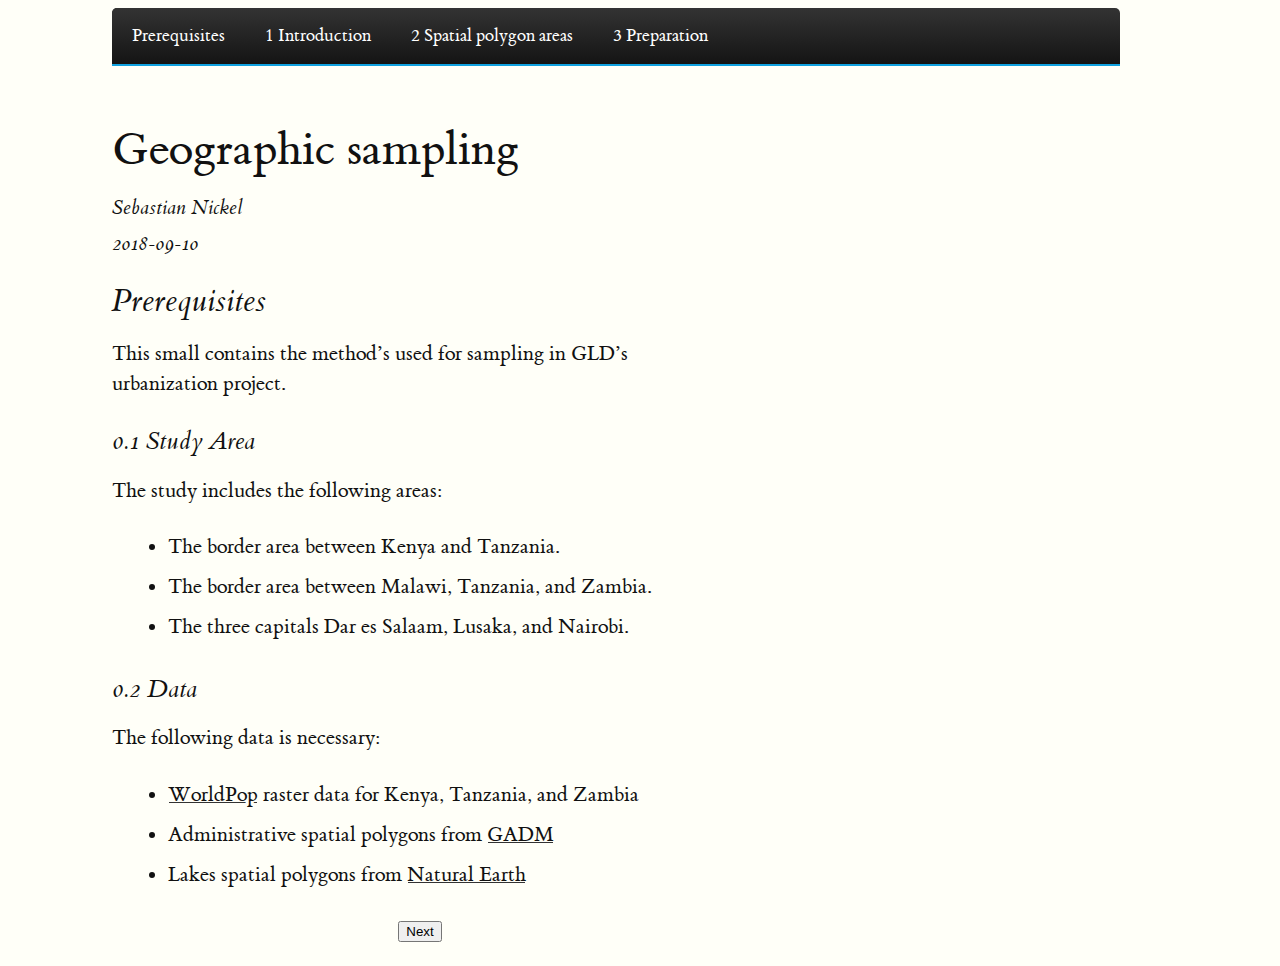
==== docs/index.html @ 9c8e9b81 "docs" ====
<!DOCTYPE html>

<html xmlns="http://www.w3.org/1999/xhtml">

<head>

<meta charset="utf-8">
<meta http-equiv="Content-Type" content="text/html; charset=utf-8" />
<meta name="generator" content="pandoc" />
<meta name="viewport" content="width=device-width, initial-scale=1">
<meta property="og:title" content="Geographic sampling" />
<meta property="og:type" content="book" />



<meta name="github-repo" content="senickel/geosampling_book" />

<meta name="author" content="Sebastian Nickel" />

<meta name="date" content="2018-09-10" />


<meta name="description" content="Geographic sampling">

<title>Geographic sampling</title>

<link href="libs/tufte-css-2015.12.29/tufte-fonts.css" rel="stylesheet" />
<link href="libs/tufte-css-2015.12.29/tufte-background.css" rel="stylesheet" />
<link href="libs/tufte-css-2015.12.29/tufte-italics.css" rel="stylesheet" />
<link href="libs/tufte-css-2015.12.29/tufte.css" rel="stylesheet" />
<script src="libs/htmlwidgets-1.2/htmlwidgets.js"></script>
<script src="libs/jquery-1.12.4/jquery.min.js"></script>
<link href="libs/leaflet-1.3.1/leaflet.css" rel="stylesheet" />
<script src="libs/leaflet-1.3.1/leaflet.js"></script>
<link href="libs/leafletfix-1.0.0/leafletfix.css" rel="stylesheet" />
<script src="libs/Proj4Leaflet-1.0.1/proj4-compressed.js"></script>
<script src="libs/Proj4Leaflet-1.0.1/proj4leaflet.js"></script>
<link href="libs/rstudio_leaflet-1.3.1/rstudio_leaflet.css" rel="stylesheet" />
<script src="libs/leaflet-binding-2.0.2/leaflet.js"></script>


<style type="text/css">code{white-space: pre;}</style>
<style type="text/css">
div.sourceCode { overflow-x: auto; }
table.sourceCode, tr.sourceCode, td.lineNumbers, td.sourceCode {
  margin: 0; padding: 0; vertical-align: baseline; border: none; }
table.sourceCode { width: 100%; line-height: 100%; background-color: #f8f8f8; }
td.lineNumbers { text-align: right; padding-right: 4px; padding-left: 4px; color: #aaaaaa; border-right: 1px solid #aaaaaa; }
td.sourceCode { padding-left: 5px; }
pre, code { background-color: #f8f8f8; }
code > span.kw { color: #204a87; font-weight: bold; } /* Keyword */
code > span.dt { color: #204a87; } /* DataType */
code > span.dv { color: #0000cf; } /* DecVal */
code > span.bn { color: #0000cf; } /* BaseN */
code > span.fl { color: #0000cf; } /* Float */
code > span.ch { color: #4e9a06; } /* Char */
code > span.st { color: #4e9a06; } /* String */
code > span.co { color: #8f5902; font-style: italic; } /* Comment */
code > span.ot { color: #8f5902; } /* Other */
code > span.al { color: #ef2929; } /* Alert */
code > span.fu { color: #000000; } /* Function */
code > span.er { color: #a40000; font-weight: bold; } /* Error */
code > span.wa { color: #8f5902; font-weight: bold; font-style: italic; } /* Warning */
code > span.cn { color: #000000; } /* Constant */
code > span.sc { color: #000000; } /* SpecialChar */
code > span.vs { color: #4e9a06; } /* VerbatimString */
code > span.ss { color: #4e9a06; } /* SpecialString */
code > span.im { } /* Import */
code > span.va { color: #000000; } /* Variable */
code > span.cf { color: #204a87; font-weight: bold; } /* ControlFlow */
code > span.op { color: #ce5c00; font-weight: bold; } /* Operator */
code > span.pp { color: #8f5902; font-style: italic; } /* Preprocessor */
code > span.ex { } /* Extension */
code > span.at { color: #c4a000; } /* Attribute */
code > span.do { color: #8f5902; font-weight: bold; font-style: italic; } /* Documentation */
code > span.an { color: #8f5902; font-weight: bold; font-style: italic; } /* Annotation */
code > span.cv { color: #8f5902; font-weight: bold; font-style: italic; } /* CommentVar */
code > span.in { color: #8f5902; font-weight: bold; font-style: italic; } /* Information */
</style>


<link rel="stylesheet" href="my_tufte.css" type="text/css" />

</head>

<body>



<div class="row">
<div class="col-sm-12">
<div id="TOC">
<ul>
<li class="has-sub"><a href="index.html#prerequisites">Prerequisites</a><ul>
<li><a href="index.html#study-area"><span class="toc-section-number">0.1</span> Study Area</a></li>
<li><a href="index.html#data"><span class="toc-section-number">0.2</span> Data</a></li>
</ul></li>
<li><a href="introduction.html#introduction"><span class="toc-section-number">1</span> Introduction</a></li>
<li class="has-sub"><a href="areas.html#areas"><span class="toc-section-number">2</span> Spatial polygon areas</a><ul>
<li><a href="areas.html#cities"><span class="toc-section-number">2.1</span> Cities</a></li>
<li><a href="areas.html#kenyan-tanzania-border"><span class="toc-section-number">2.2</span> Kenyan-Tanzania border</a></li>
<li><a href="areas.html#malawi-tanzania-zambia-border"><span class="toc-section-number">2.3</span> Malawi-Tanzania-Zambia border</a></li>
</ul></li>
<li><a href="prep.html#prep"><span class="toc-section-number">3</span> Preparation</a></li>
</ul>
</div>
</div>
</div>
<div class="row">
<div class="col-sm-12">
<div id="header">
<h1 class="title">Geographic sampling</h1>
<h4 class="author"><em>Sebastian Nickel</em></h4>
<h4 class="date"><em>2018-09-10</em></h4>
</div>
<div id="prerequisites" class="section level1 unnumbered">
<h1>Prerequisites</h1>
<p>This small contains the method’s used for sampling in GLD’s urbanization project.</p>
<div id="study-area" class="section level2">
<h2><span class="header-section-number">0.1</span> Study Area</h2>
<p>The study includes the following areas:</p>
<ul>
<li>The border area between Kenya and Tanzania.<br />
</li>
<li>The border area between Malawi, Tanzania, and Zambia.<br />
</li>
<li>The three capitals Dar es Salaam, Lusaka, and Nairobi.</li>
</ul>
</div>
<div id="data" class="section level2">
<h2><span class="header-section-number">0.2</span> Data</h2>
<p>The following data is necessary:</p>
<ul>
<li><a href="https://www.worldpop.org.uk/">WorldPop</a> raster data for Kenya, Tanzania, and Zambia<br />
</li>
<li>Administrative spatial polygons from <a href="https://gadm.org/">GADM</a></li>
<li>Lakes spatial polygons from <a href="https://www.naturalearthdata.com/downloads/10m-physical-vectors/10m-rivers-lake-centerlines/">Natural Earth</a></li>
</ul>

</div>
</div>
<p style="text-align: center;">
<a href="introduction.html"><button class="btn btn-default">Next</button></a>
</p>
</div>
</div>



</body>
</html>
---- docs/libs/tufte-css-2015.12.29/tufte-fonts.css ----
@font-face {
  font-family: "et-book";
  src: url("et-book/roman-line-figures.ttf") format("truetype");
  font-weight: normal;
  font-style: normal
}

@font-face {
  font-family: "et-book";
  src: url("et-book/display-italic-old-style-figures.ttf") format("truetype");
  font-weight: normal;
  font-style: italic
}

@font-face {
  font-family: "et-book";
  src: url("et-book/bold-line-figures.ttf") format("truetype");
  font-weight: bold;
  font-style: normal
}

@font-face {
  font-family: "et-book-roman-old-style";
  src: url("et-book/roman-old-style-figures.ttf") format("truetype");
  font-weight: normal;
  font-style: normal;
}

body { font-family: et-book, Palatino, "Palatino Linotype", "Palatino LT STD", "Book Antiqua", Georgia, serif; }
.numeral, .sidenote-number { font-family: et-book-roman-old-style; }
---- docs/libs/tufte-css-2015.12.29/tufte-background.css ----
body {
  background-color: #fffff8;
}
---- docs/libs/tufte-css-2015.12.29/tufte-italics.css ----
h1, h2, h3.subtitle { font-style: italic; }
---- docs/libs/tufte-css-2015.12.29/tufte.css ----
/* Import ET Book styles
   adapted from https://github.com/edwardtufte/et-book/blob/gh-pages/et-book.css */

@charset "UTF-8";

/* Tufte CSS styles */
html { font-size: 15px; }

body { width: 87.5%;
       margin-left: auto;
       margin-right: auto;
       padding-left: 12.5%;
       color: #111;
       max-width: 1400px;
       counter-reset: sidenote-counter; }

h1.title { font-weight: 400;
     font-style: normal;
     margin-top: 4rem;
     margin-bottom: 1.5rem;
     font-size: 3.2rem;
     line-height: 1; }

h1 {
     font-weight: 400;
     margin-top: 2.1rem;
     margin-bottom: 0;
     font-size: 2.2rem;
     line-height: 1; }

h2 {
     font-weight: 400;
     font-size: 1.7rem;
     margin-top: 2rem;
     margin-bottom: 0;
     line-height: 1; }

h3.subtitle {
             font-weight: 400;
             margin-top: 1rem;
             margin-bottom: 1rem;
             font-size: 1.8rem;
             display: block;
             line-height: 1; }

h4.author, h4.date {
    font-size: 1.4rem;
    font-weight: 400;
    margin: 1rem auto;
    line-height: 1;
}

.danger { color: red; }

article { position: relative;
          padding: 5rem 0rem; }

section { padding-top: 1rem;
          padding-bottom: 1rem; }

p, ol, ul { font-size: 1.4rem; }

p { line-height: 2rem;
    margin-top: 1.4rem;
    margin-bottom: 1.4rem;
    padding-right: 0;
    vertical-align: baseline; }

blockquote { font-size: 1.4rem; }

blockquote p { width: 50%; }

blockquote footer { width: 50%;
                    font-size: 1.1rem;
                    text-align: right; }

ol, ul { width: 45%;
         -webkit-padding-start: 5%;
         -webkit-padding-end: 5%; }

li { padding: 0.5rem 0; }

table {
  border-top: 2px solid #111;
  border-bottom: 2px solid #111;
  font-size: 1.1rem;
}

th {
  border-bottom: 1px solid #111;
}

div.figure {
         padding: 0;
         border: 0;
         font-size: 100%;
         font: inherit;
         vertical-align: baseline;
         max-width: 55%;
         -webkit-margin-start: 0;
         -webkit-margin-end: 0;
         margin: 0 0 3em 0;
         }

/* Links: replicate underline that clears descenders */
a:link, a:visited { color: inherit; }

a:link { text-decoration: none;
         background: -webkit-linear-gradient(#fffff8, #fffff8), -webkit-linear-gradient(#fffff8, #fffff8), -webkit-linear-gradient(#333, #333);
         background: linear-gradient(#fffff8, #fffff8), linear-gradient(#fffff8, #fffff8), linear-gradient(#333, #333);
         -webkit-background-size: 0.05em 1px, 0.05em 1px, 1px 1px;
         -moz-background-size: 0.05em 1px, 0.05em 1px, 1px 1px;
         background-size: 0.05em 1px, 0.05em 1px, 1px 1px;
         background-repeat: no-repeat, no-repeat, repeat-x;
         text-shadow: 0.03em 0 #fffff8, -0.03em 0 #fffff8, 0 0.03em #fffff8, 0 -0.03em #fffff8, 0.06em 0 #fffff8, -0.06em 0 #fffff8, 0.09em 0 #fffff8, -0.09em 0 #fffff8, 0.12em 0 #fffff8, -0.12em 0 #fffff8, 0.15em 0 #fffff8, -0.15em 0 #fffff8;
         background-position: 0% 93%, 100% 93%, 0% 93%; }

@media screen and (-webkit-min-device-pixel-ratio: 0) { a:link { background-position-y: 87%, 87%, 87%; } }

a:link::selection { text-shadow: 0.03em 0 #b4d5fe, -0.03em 0 #b4d5fe, 0 0.03em #b4d5fe, 0 -0.03em #b4d5fe, 0.06em 0 #b4d5fe, -0.06em 0 #b4d5fe, 0.09em 0 #b4d5fe, -0.09em 0 #b4d5fe, 0.12em 0 #b4d5fe, -0.12em 0 #b4d5fe, 0.15em 0 #b4d5fe, -0.15em 0 #b4d5fe;
                    background: #b4d5fe; }

a:link::-moz-selection { text-shadow: 0.03em 0 #b4d5fe, -0.03em 0 #b4d5fe, 0 0.03em #b4d5fe, 0 -0.03em #b4d5fe, 0.06em 0 #b4d5fe, -0.06em 0 #b4d5fe, 0.09em 0 #b4d5fe, -0.09em 0 #b4d5fe, 0.12em 0 #b4d5fe, -0.12em 0 #b4d5fe, 0.15em 0 #b4d5fe, -0.15em 0 #b4d5fe;
                         background: #b4d5fe; }

/* Sidenotes, margin notes, figures, captions */
img {max-width: 100%;}

.marginnote img { display: block; }

.sidenote, .marginnote { float: right;
                         clear: right;
                         margin-right: -60%;
                         width: 50%;
                         margin-top: 0;
                         margin-bottom: 1rem;
                         font-size: 1.1rem;
                         line-height: 1.3;
                         vertical-align: baseline;
                         position: relative; }

.sidenote-number {
                                           position: relative;
                                           vertical-align: baseline; }

.sidenote-number { font-size: 1rem;
                         top: -0.5rem;
                         left: 0.1rem; }

p, footer, table, hr { width: 55%; }
hr { margin-left: 0; }
table table, li p, li pre { width: auto; }
li p, li pre {margin-top: auto; }

div.fullwidth, table.fullwidth { max-width: 90%; }

#TOC, h1.title { max-width: 90%; }
#TOC ol, #TOC ul { width: auto; }

div.fullwidth p.caption {
  margin-right: 0;
  max-width: 33%;
}

p.caption { text-align: left; }

@media screen and (max-width: 760px) { p, footer, ol, ul, table, hr { width: 90%; }
                                       pre { width: 87.5%; }
                                       ul { width: 85%; }
                                       figure { max-width: 90%; }
                                       div.fullwidth p.caption { max-width: none; }
                                       blockquote p, blockquote footer { width: 90%; }}

.sans { font-family: "Gill Sans", "Gill Sans MT", Calibri, sans-serif;
        letter-spacing: .03em; }

code { font-family: Consolas, "Liberation Mono", Menlo, Courier, monospace;
        font-size: 1.125rem;
        line-height: 1.6; }

pre code { font-size: 1rem; }

p code { white-space: inherit; }

h1 code, h2 code, h3 code { font-size: 0.80em; }

.marginnote code, .sidenote code { font-size: 1rem; }

pre { width: 52.5%;
           overflow-x: auto; }

.fullwidth { max-width: 90%;
             clear:both; }

span.newthought { font-variant: small-caps;
                  font-size: 1.2em; }

input.margin-toggle { display: none; }

label.sidenote-number { display: inline; }

label.margin-toggle:not(.sidenote-number) { display: none; }

@media (max-width: 760px) { label.margin-toggle:not(.sidenote-number) { display: inline; }
                            .sidenote, .marginnote { display: none; }
                            .shownote,
                            .margin-toggle:checked + .sidenote,
                            .margin-toggle:checked + .marginnote {
                                                                   display: block;
                                                                   float: left;
                                                                   left: 1rem;
                                                                   clear: both;
                                                                   width: 95%;
                                                                   margin: 1rem 2.5%;
                                                                   vertical-align: baseline;
                                                                   position: relative;
                                                                   }
                            label { cursor: pointer; }
                            div.figure { max-width: 90%; }
                            pre { width: 90%;
                                       padding: 0; }
                            }
---- docs/libs/leaflet-1.3.1/leaflet.css ----
/* required styles */

.leaflet-pane,
.leaflet-tile,
.leaflet-marker-icon,
.leaflet-marker-shadow,
.leaflet-tile-container,
.leaflet-pane > svg,
.leaflet-pane > canvas,
.leaflet-zoom-box,
.leaflet-image-layer,
.leaflet-layer {
	position: absolute;
	left: 0;
	top: 0;
	}
.leaflet-container {
	overflow: hidden;
	}
.leaflet-tile,
.leaflet-marker-icon,
.leaflet-marker-shadow {
	-webkit-user-select: none;
	   -moz-user-select: none;
	        user-select: none;
	  -webkit-user-drag: none;
	}
/* Safari renders non-retina tile on retina better with this, but Chrome is worse */
.leaflet-safari .leaflet-tile {
	image-rendering: -webkit-optimize-contrast;
	}
/* hack that prevents hw layers "stretching" when loading new tiles */
.leaflet-safari .leaflet-tile-container {
	width: 1600px;
	height: 1600px;
	-webkit-transform-origin: 0 0;
	}
.leaflet-marker-icon,
.leaflet-marker-shadow {
	display: block;
	}
/* .leaflet-container svg: reset svg max-width decleration shipped in Joomla! (joomla.org) 3.x */
/* .leaflet-container img: map is broken in FF if you have max-width: 100% on tiles */
.leaflet-container .leaflet-overlay-pane svg,
.leaflet-container .leaflet-marker-pane img,
.leaflet-container .leaflet-shadow-pane img,
.leaflet-container .leaflet-tile-pane img,
.leaflet-container img.leaflet-image-layer {
	max-width: none !important;
	max-height: none !important;
	}

.leaflet-container.leaflet-touch-zoom {
	-ms-touch-action: pan-x pan-y;
	touch-action: pan-x pan-y;
	}
.leaflet-container.leaflet-touch-drag {
	-ms-touch-action: pinch-zoom;
	/* Fallback for FF which doesn't support pinch-zoom */
	touch-action: none;
	touch-action: pinch-zoom;
}
.leaflet-container.leaflet-touch-drag.leaflet-touch-zoom {
	-ms-touch-action: none;
	touch-action: none;
}
.leaflet-container {
	-webkit-tap-highlight-color: transparent;
}
.leaflet-container a {
	-webkit-tap-highlight-color: rgba(51, 181, 229, 0.4);
}
.leaflet-tile {
	filter: inherit;
	visibility: hidden;
	}
.leaflet-tile-loaded {
	visibility: inherit;
	}
.leaflet-zoom-box {
	width: 0;
	height: 0;
	-moz-box-sizing: border-box;
	     box-sizing: border-box;
	z-index: 800;
	}
/* workaround for https://bugzilla.mozilla.org/show_bug.cgi?id=888319 */
.leaflet-overlay-pane svg {
	-moz-user-select: none;
	}

.leaflet-pane         { z-index: 400; }

.leaflet-tile-pane    { z-index: 200; }
.leaflet-overlay-pane { z-index: 400; }
.leaflet-shadow-pane  { z-index: 500; }
.leaflet-marker-pane  { z-index: 600; }
.leaflet-tooltip-pane   { z-index: 650; }
.leaflet-popup-pane   { z-index: 700; }

.leaflet-map-pane canvas { z-index: 100; }
.leaflet-map-pane svg    { z-index: 200; }

.leaflet-vml-shape {
	width: 1px;
	height: 1px;
	}
.lvml {
	behavior: url(#default#VML);
	display: inline-block;
	position: absolute;
	}


/* control positioning */

.leaflet-control {
	position: relative;
	z-index: 800;
	pointer-events: visiblePainted; /* IE 9-10 doesn't have auto */
	pointer-events: auto;
	}
.leaflet-top,
.leaflet-bottom {
	position: absolute;
	z-index: 1000;
	pointer-events: none;
	}
.leaflet-top {
	top: 0;
	}
.leaflet-right {
	right: 0;
	}
.leaflet-bottom {
	bottom: 0;
	}
.leaflet-left {
	left: 0;
	}
.leaflet-control {
	float: left;
	clear: both;
	}
.leaflet-right .leaflet-control {
	float: right;
	}
.leaflet-top .leaflet-control {
	margin-top: 10px;
	}
.leaflet-bottom .leaflet-control {
	margin-bottom: 10px;
	}
.leaflet-left .leaflet-control {
	margin-left: 10px;
	}
.leaflet-right .leaflet-control {
	margin-right: 10px;
	}


/* zoom and fade animations */

.leaflet-fade-anim .leaflet-tile {
	will-change: opacity;
	}
.leaflet-fade-anim .leaflet-popup {
	opacity: 0;
	-webkit-transition: opacity 0.2s linear;
	   -moz-transition: opacity 0.2s linear;
	     -o-transition: opacity 0.2s linear;
	        transition: opacity 0.2s linear;
	}
.leaflet-fade-anim .leaflet-map-pane .leaflet-popup {
	opacity: 1;
	}
.leaflet-zoom-animated {
	-webkit-transform-origin: 0 0;
	    -ms-transform-origin: 0 0;
	        transform-origin: 0 0;
	}
.leaflet-zoom-anim .leaflet-zoom-animated {
	will-change: transform;
	}
.leaflet-zoom-anim .leaflet-zoom-animated {
	-webkit-transition: -webkit-transform 0.25s cubic-bezier(0,0,0.25,1);
	   -moz-transition:    -moz-transform 0.25s cubic-bezier(0,0,0.25,1);
	     -o-transition:      -o-transform 0.25s cubic-bezier(0,0,0.25,1);
	        transition:         transform 0.25s cubic-bezier(0,0,0.25,1);
	}
.leaflet-zoom-anim .leaflet-tile,
.leaflet-pan-anim .leaflet-tile {
	-webkit-transition: none;
	   -moz-transition: none;
	     -o-transition: none;
	        transition: none;
	}

.leaflet-zoom-anim .leaflet-zoom-hide {
	visibility: hidden;
	}


/* cursors */

.leaflet-interactive {
	cursor: pointer;
	}
.leaflet-grab {
	cursor: -webkit-grab;
	cursor:    -moz-grab;
	}
.leaflet-crosshair,
.leaflet-crosshair .leaflet-interactive {
	cursor: crosshair;
	}
.leaflet-popup-pane,
.leaflet-control {
	cursor: auto;
	}
.leaflet-dragging .leaflet-grab,
.leaflet-dragging .leaflet-grab .leaflet-interactive,
.leaflet-dragging .leaflet-marker-draggable {
	cursor: move;
	cursor: -webkit-grabbing;
	cursor:    -moz-grabbing;
	}

/* marker & overlays interactivity */
.leaflet-marker-icon,
.leaflet-marker-shadow,
.leaflet-image-layer,
.leaflet-pane > svg path,
.leaflet-tile-container {
	pointer-events: none;
	}

.leaflet-marker-icon.leaflet-interactive,
.leaflet-image-layer.leaflet-interactive,
.leaflet-pane > svg path.leaflet-interactive {
	pointer-events: visiblePainted; /* IE 9-10 doesn't have auto */
	pointer-events: auto;
	}

/* visual tweaks */

.leaflet-container {
	background: #ddd;
	outline: 0;
	}
.leaflet-container a {
	color: #0078A8;
	}
.leaflet-container a.leaflet-active {
	outline: 2px solid orange;
	}
.leaflet-zoom-box {
	border: 2px dotted #38f;
	background: rgba(255,255,255,0.5);
	}


/* general typography */
.leaflet-container {
	font: 12px/1.5 "Helvetica Neue", Arial, Helvetica, sans-serif;
	}


/* general toolbar styles */

.leaflet-bar {
	box-shadow: 0 1px 5px rgba(0,0,0,0.65);
	border-radius: 4px;
	}
.leaflet-bar a,
.leaflet-bar a:hover {
	background-color: #fff;
	border-bottom: 1px solid #ccc;
	width: 26px;
	height: 26px;
	line-height: 26px;
	display: block;
	text-align: center;
	text-decoration: none;
	color: black;
	}
.leaflet-bar a,
.leaflet-control-layers-toggle {
	background-position: 50% 50%;
	background-repeat: no-repeat;
	display: block;
	}
.leaflet-bar a:hover {
	background-color: #f4f4f4;
	}
.leaflet-bar a:first-child {
	border-top-left-radius: 4px;
	border-top-right-radius: 4px;
	}
.leaflet-bar a:last-child {
	border-bottom-left-radius: 4px;
	border-bottom-right-radius: 4px;
	border-bottom: none;
	}
.leaflet-bar a.leaflet-disabled {
	cursor: default;
	background-color: #f4f4f4;
	color: #bbb;
	}

.leaflet-touch .leaflet-bar a {
	width: 30px;
	height: 30px;
	line-height: 30px;
	}
.leaflet-touch .leaflet-bar a:first-child {
	border-top-left-radius: 2px;
	border-top-right-radius: 2px;
	}
.leaflet-touch .leaflet-bar a:last-child {
	border-bottom-left-radius: 2px;
	border-bottom-right-radius: 2px;
	}

/* zoom control */

.leaflet-control-zoom-in,
.leaflet-control-zoom-out {
	font: bold 18px 'Lucida Console', Monaco, monospace;
	text-indent: 1px;
	}

.leaflet-touch .leaflet-control-zoom-in, .leaflet-touch .leaflet-control-zoom-out  {
	font-size: 22px;
	}


/* layers control */

.leaflet-control-layers {
	box-shadow: 0 1px 5px rgba(0,0,0,0.4);
	background: #fff;
	border-radius: 5px;
	}
.leaflet-control-layers-toggle {
	background-image: url(images/layers.png);
	width: 36px;
	height: 36px;
	}
.leaflet-retina .leaflet-control-layers-toggle {
	background-image: url(images/layers-2x.png);
	background-size: 26px 26px;
	}
.leaflet-touch .leaflet-control-layers-toggle {
	width: 44px;
	height: 44px;
	}
.leaflet-control-layers .leaflet-control-layers-list,
.leaflet-control-layers-expanded .leaflet-control-layers-toggle {
	display: none;
	}
.leaflet-control-layers-expanded .leaflet-control-layers-list {
	display: block;
	position: relative;
	}
.leaflet-control-layers-expanded {
	padding: 6px 10px 6px 6px;
	color: #333;
	background: #fff;
	}
.leaflet-control-layers-scrollbar {
	overflow-y: scroll;
	overflow-x: hidden;
	padding-right: 5px;
	}
.leaflet-control-layers-selector {
	margin-top: 2px;
	position: relative;
	top: 1px;
	}
.leaflet-control-layers label {
	display: block;
	}
.leaflet-control-layers-separator {
	height: 0;
	border-top: 1px solid #ddd;
	margin: 5px -10px 5px -6px;
	}

/* Default icon URLs */
.leaflet-default-icon-path {
	background-image: url(images/marker-icon.png);
	}


/* attribution and scale controls */

.leaflet-container .leaflet-control-attribution {
	background: #fff;
	background: rgba(255, 255, 255, 0.7);
	margin: 0;
	}
.leaflet-control-attribution,
.leaflet-control-scale-line {
	padding: 0 5px;
	color: #333;
	}
.leaflet-control-attribution a {
	text-decoration: none;
	}
.leaflet-control-attribution a:hover {
	text-decoration: underline;
	}
.leaflet-container .leaflet-control-attribution,
.leaflet-container .leaflet-control-scale {
	font-size: 11px;
	}
.leaflet-left .leaflet-control-scale {
	margin-left: 5px;
	}
.leaflet-bottom .leaflet-control-scale {
	margin-bottom: 5px;
	}
.leaflet-control-scale-line {
	border: 2px solid #777;
	border-top: none;
	line-height: 1.1;
	padding: 2px 5px 1px;
	font-size: 11px;
	white-space: nowrap;
	overflow: hidden;
	-moz-box-sizing: border-box;
	     box-sizing: border-box;

	background: #fff;
	background: rgba(255, 255, 255, 0.5);
	}
.leaflet-control-scale-line:not(:first-child) {
	border-top: 2px solid #777;
	border-bottom: none;
	margin-top: -2px;
	}
.leaflet-control-scale-line:not(:first-child):not(:last-child) {
	border-bottom: 2px solid #777;
	}

.leaflet-touch .leaflet-control-attribution,
.leaflet-touch .leaflet-control-layers,
.leaflet-touch .leaflet-bar {
	box-shadow: none;
	}
.leaflet-touch .leaflet-control-layers,
.leaflet-touch .leaflet-bar {
	border: 2px solid rgba(0,0,0,0.2);
	background-clip: padding-box;
	}


/* popup */

.leaflet-popup {
	position: absolute;
	text-align: center;
	margin-bottom: 20px;
	}
.leaflet-popup-content-wrapper {
	padding: 1px;
	text-align: left;
	border-radius: 12px;
	}
.leaflet-popup-content {
	margin: 13px 19px;
	line-height: 1.4;
	}
.leaflet-popup-content p {
	margin: 18px 0;
	}
.leaflet-popup-tip-container {
	width: 40px;
	height: 20px;
	position: absolute;
	left: 50%;
	margin-left: -20px;
	overflow: hidden;
	pointer-events: none;
	}
.leaflet-popup-tip {
	width: 17px;
	height: 17px;
	padding: 1px;

	margin: -10px auto 0;

	-webkit-transform: rotate(45deg);
	   -moz-transform: rotate(45deg);
	    -ms-transform: rotate(45deg);
	     -o-transform: rotate(45deg);
	        transform: rotate(45deg);
	}
.leaflet-popup-content-wrapper,
.leaflet-popup-tip {
	background: white;
	color: #333;
	box-shadow: 0 3px 14px rgba(0,0,0,0.4);
	}
.leaflet-container a.leaflet-popup-close-button {
	position: absolute;
	top: 0;
	right: 0;
	padding: 4px 4px 0 0;
	border: none;
	text-align: center;
	width: 18px;
	height: 14px;
	font: 16px/14px Tahoma, Verdana, sans-serif;
	color: #c3c3c3;
	text-decoration: none;
	font-weight: bold;
	background: transparent;
	}
.leaflet-container a.leaflet-popup-close-button:hover {
	color: #999;
	}
.leaflet-popup-scrolled {
	overflow: auto;
	border-bottom: 1px solid #ddd;
	border-top: 1px solid #ddd;
	}

.leaflet-oldie .leaflet-popup-content-wrapper {
	zoom: 1;
	}
.leaflet-oldie .leaflet-popup-tip {
	width: 24px;
	margin: 0 auto;

	-ms-filter: "progid:DXImageTransform.Microsoft.Matrix(M11=0.70710678, M12=0.70710678, M21=-0.70710678, M22=0.70710678)";
	filter: progid:DXImageTransform.Microsoft.Matrix(M11=0.70710678, M12=0.70710678, M21=-0.70710678, M22=0.70710678);
	}
.leaflet-oldie .leaflet-popup-tip-container {
	margin-top: -1px;
	}

.leaflet-oldie .leaflet-control-zoom,
.leaflet-oldie .leaflet-control-layers,
.leaflet-oldie .leaflet-popup-content-wrapper,
.leaflet-oldie .leaflet-popup-tip {
	border: 1px solid #999;
	}


/* div icon */

.leaflet-div-icon {
	background: #fff;
	border: 1px solid #666;
	}


/* Tooltip */
/* Base styles for the element that has a tooltip */
.leaflet-tooltip {
	position: absolute;
	padding: 6px;
	background-color: #fff;
	border: 1px solid #fff;
	border-radius: 3px;
	color: #222;
	white-space: nowrap;
	-webkit-user-select: none;
	-moz-user-select: none;
	-ms-user-select: none;
	user-select: none;
	pointer-events: none;
	box-shadow: 0 1px 3px rgba(0,0,0,0.4);
	}
.leaflet-tooltip.leaflet-clickable {
	cursor: pointer;
	pointer-events: auto;
	}
.leaflet-tooltip-top:before,
.leaflet-tooltip-bottom:before,
.leaflet-tooltip-left:before,
.leaflet-tooltip-right:before {
	position: absolute;
	pointer-events: none;
	border: 6px solid transparent;
	background: transparent;
	content: "";
	}

/* Directions */

.leaflet-tooltip-bottom {
	margin-top: 6px;
}
.leaflet-tooltip-top {
	margin-top: -6px;
}
.leaflet-tooltip-bottom:before,
.leaflet-tooltip-top:before {
	left: 50%;
	margin-left: -6px;
	}
.leaflet-tooltip-top:before {
	bottom: 0;
	margin-bottom: -12px;
	border-top-color: #fff;
	}
.leaflet-tooltip-bottom:before {
	top: 0;
	margin-top: -12px;
	margin-left: -6px;
	border-bottom-color: #fff;
	}
.leaflet-tooltip-left {
	margin-left: -6px;
}
.leaflet-tooltip-right {
	margin-left: 6px;
}
.leaflet-tooltip-left:before,
.leaflet-tooltip-right:before {
	top: 50%;
	margin-top: -6px;
	}
.leaflet-tooltip-left:before {
	right: 0;
	margin-right: -12px;
	border-left-color: #fff;
	}
.leaflet-tooltip-right:before {
	left: 0;
	margin-left: -12px;
	border-right-color: #fff;
	}
---- docs/libs/leafletfix-1.0.0/leafletfix.css ----
/* Work around CSS properties introduced on img by bootstrap */
img.leaflet-tile {
  padding: 0;
  margin: 0;
  border-radius: 0;
  border: none;
}
.info {
  padding: 6px 8px;
  font: 14px/16px Arial, Helvetica, sans-serif;
  background: white;
  background: rgba(255,255,255,0.8);
  box-shadow: 0 0 15px rgba(0,0,0,0.2);
  border-radius: 5px;
}
.legend {
  line-height: 18px;
  color: #555;
}
.legend svg text {
  fill: #555;
}
.legend svg line {
  stroke: #555;
}
.legend i {
  width: 18px;
  height: 18px;
  margin-right: 4px;
  opacity: 0.7;
  display: inline-block;
  vertical-align: top;
  /*For IE 7*/
  zoom: 1;
  *display: inline;
}
---- docs/libs/rstudio_leaflet-1.3.1/rstudio_leaflet.css ----
.leaflet-tooltip.leaflet-tooltip-text-only,
.leaflet-tooltip.leaflet-tooltip-text-only:before,
.leaflet-tooltip.leaflet-tooltip-text-only:after {
  background: none;
  border: none;
  box-shadow: none;
}

.leaflet-tooltip.leaflet-tooltip-text-only.leaflet-tooltip-left {
  margin-left: 5px;
}

.leaflet-tooltip.leaflet-tooltip-text-only.leaflet-tooltip-right {
  margin-left: -5px;
}

.leaflet-tooltip:after {
  border-right: 6px solid transparent;
  /* right: -16px; */
}

.leaflet-popup-pane .leaflet-popup-tip-container {
  /* when the tooltip container is clicked, it is closed */
  pointer-events: all;
  /* tooltips should display the "hand" icon, just like .leaflet-interactive*/
  cursor: pointer;
}

/* have the widget be displayed in the right 'layer' */
.leaflet-map-pane {
  z-index: auto;
}
---- docs/my_tufte.css ----
#TOC ul,
#TOC li,
#TOC span,
#TOC a {
  margin: 0;
  padding: 0;
  position: relative;
}
#TOC {
  line-height: 1;
  border-radius: 5px 5px 0 0;
  background: #141414;
  background: linear-gradient(to bottom, #333333 0%, #141414 100%);
  border-bottom: 2px solid #0fa1e0;
  width: auto;
}
#TOC:after,
#TOC ul:after {
  content: '';
  display: block;
  clear: both;
}
#TOC a {
  background: #141414;
  background: linear-gradient(to bottom, #333333 0%, #141414 100%);
  color: #ffffff;
  display: block;
  padding: 19px 20px;
  text-decoration: none;
  text-shadow: none;
}
#TOC ul {
  list-style: none;
}
#TOC > ul > li {
  display: inline-block;
  float: left;
  margin: 0;
}
#TOC > ul > li > a {
  color: #ffffff;
}
#TOC > ul > li:hover:after {
  content: '';
  display: block;
  width: 0;
  height: 0;
  position: absolute;
  left: 50%;
  bottom: 0;
  border-left: 10px solid transparent;
  border-right: 10px solid transparent;
  border-bottom: 10px solid #0fa1e0;
  margin-left: -10px;
}
#TOC > ul > li:first-child > a {
  border-radius: 5px 0 0 0;
}
#TOC.align-right > ul > li:first-child > a,
#TOC.align-center > ul > li:first-child > a {
  border-radius: 0;
}
#TOC.align-right > ul > li:last-child > a {
  border-radius: 0 5px 0 0;
}
#TOC > ul > li.active > a,
#TOC > ul > li:hover > a {
  color: #ffffff;
  box-shadow: inset 0 0 3px #000000;
  background: #070707;
  background: linear-gradient(to bottom, #262626 0%, #070707 100%);
}
#TOC .has-sub {
  z-index: 1;
}
#TOC .has-sub:hover > ul {
  display: block;
}
#TOC .has-sub ul {
  display: none;
  position: absolute;
  width: 200px;
  top: 100%;
  left: 0;
}
#TOC .has-sub ul li a {
  background: #0fa1e0;
  border-bottom: 1px dotted #31b7f1;
  filter: none;
  display: block;
  line-height: 120%;
  padding: 10px;
  color: #ffffff;
}
#TOC .has-sub ul li:hover a {
  background: #0c7fb0;
}
#TOC ul ul li:hover > a {
  color: #ffffff;
}
#TOC .has-sub .has-sub:hover > ul {
  display: block;
}
#TOC .has-sub .has-sub ul {
  display: none;
  position: absolute;
  left: 100%;
  top: 0;
}
#TOC .has-sub .has-sub ul li a {
  background: #0c7fb0;
  border-bottom: 1px dotted #31b7f1;
}
#TOC .has-sub .has-sub ul li a:hover {
  background: #0a6d98;
}
#TOC ul ul li.last > a,
#TOC ul ul li:last-child > a,
#TOC ul ul ul li.last > a,
#TOC ul ul ul li:last-child > a,
#TOC .has-sub ul li:last-child > a,
#TOC .has-sub ul li.last > a {
  border-bottom: 0;
}
#TOC ul {
  font-size: 1.2rem;
}
 
body { width: 100;
       margin-left: auto;
       margin-right: auto;
       padding-left: 5%;
       color: #111;
       max-width: 1800px;
       counter-reset: sidenote-counter; }

h1.title { font-weight: 400;
     font-style: normal;
     margin-top: 4rem;
     margin-bottom: 1.5rem;
     font-size: 3.2rem;
     line-height: 1; }

h1 {
     font-weight: 400;
     margin-top: 2.1rem;
     margin-bottom: 0;
     font-size: 2.2rem;
     line-height: 1; }

h2 {
     font-weight: 400;
     font-size: 1.7rem;
     margin-top: 2rem;
     margin-bottom: 0;
     line-height: 1; }

h3.subtitle {
             font-weight: 400;
             margin-top: 1rem;
             margin-bottom: 1rem;
             font-size: 1.8rem;
             display: block;
             line-height: 1; }

h4.author, h4.date {
    font-size: 1.4rem;
    font-weight: 400;
    margin: 1rem auto;
    line-height: 1;
}

.danger { color: red; }

article { position: relative;
          padding: 5rem 0rem; }

section { padding-top: 1rem;
          padding-bottom: 1rem; }

p, ol, ul { font-size: 1.4rem; }

p { line-height: 2rem;
    margin-top: 1.4rem;
    margin-bottom: 1.4rem;
    padding-right: 0;
    vertical-align: baseline; }

blockquote { font-size: 1.4rem; }

blockquote p { width: 50%; }

blockquote footer { width: 50%;
                    font-size: 1.1rem;
                    text-align: right; }

ol, ul { width: 45%;
         -webkit-padding-start: 5%;
         -webkit-padding-end: 5%; }

li { padding: 0.5rem 0; }

table {
  border-top: 2px solid #111;
  border-bottom: 2px solid #111;
  font-size: 1.1rem;
}

th {
  border-bottom: 1px solid #111;
}

div.figure {
         padding: 0;
         border: 0;
         font-size: 100%;
         font: inherit;
         vertical-align: baseline;
         max-width: 55%;
         -webkit-margin-start: 0;
         -webkit-margin-end: 0;
         margin: 0 0 3em 0;
         }

/* Links: replicate underline that clears descenders */
a:link, a:visited { color: inherit; }

a:link { text-decoration: none;
         background: -webkit-linear-gradient(#fffff8, #fffff8), -webkit-linear-gradient(#fffff8, #fffff8), -webkit-linear-gradient(#333, #333);
         background: linear-gradient(#fffff8, #fffff8), linear-gradient(#fffff8, #fffff8), linear-gradient(#333, #333);
         -webkit-background-size: 0.05em 1px, 0.05em 1px, 1px 1px;
         -moz-background-size: 0.05em 1px, 0.05em 1px, 1px 1px;
         background-size: 0.05em 1px, 0.05em 1px, 1px 1px;
         background-repeat: no-repeat, no-repeat, repeat-x;
         text-shadow: 0.03em 0 #fffff8, -0.03em 0 #fffff8, 0 0.03em #fffff8, 0 -0.03em #fffff8, 0.06em 0 #fffff8, -0.06em 0 #fffff8, 0.09em 0 #fffff8, -0.09em 0 #fffff8, 0.12em 0 #fffff8, -0.12em 0 #fffff8, 0.15em 0 #fffff8, -0.15em 0 #fffff8;
         background-position: 0% 93%, 100% 93%, 0% 93%; }

@media screen and (-webkit-min-device-pixel-ratio: 0) { a:link { background-position-y: 87%, 87%, 87%; } }

a:link::selection { text-shadow: 0.03em 0 #b4d5fe, -0.03em 0 #b4d5fe, 0 0.03em #b4d5fe, 0 -0.03em #b4d5fe, 0.06em 0 #b4d5fe, -0.06em 0 #b4d5fe, 0.09em 0 #b4d5fe, -0.09em 0 #b4d5fe, 0.12em 0 #b4d5fe, -0.12em 0 #b4d5fe, 0.15em 0 #b4d5fe, -0.15em 0 #b4d5fe;
                    background: #b4d5fe; }

a:link::-moz-selection { text-shadow: 0.03em 0 #b4d5fe, -0.03em 0 #b4d5fe, 0 0.03em #b4d5fe, 0 -0.03em #b4d5fe, 0.06em 0 #b4d5fe, -0.06em 0 #b4d5fe, 0.09em 0 #b4d5fe, -0.09em 0 #b4d5fe, 0.12em 0 #b4d5fe, -0.12em 0 #b4d5fe, 0.15em 0 #b4d5fe, -0.15em 0 #b4d5fe;
                         background: #b4d5fe; }

/* Sidenotes, margin notes, figures, captions */
img {max-width: 100%;}

.marginnote img { display: block; }

.sidenote, .marginnote { float: right;
                         clear: right;
                         margin-right: -60%;
                         width: 50%;
                         margin-top: 0;
                         margin-bottom: 1rem;
                         font-size: 1.1rem;
                         line-height: 1.3;
                         vertical-align: baseline;
                         position: relative; }

.sidenote-number {
                                           position: relative;
                                           vertical-align: baseline; }

.sidenote-number { font-size: 1rem;
                         top: -0.5rem;
                         left: 0.1rem; }

p, footer, table, hr { width: 55%; }
hr { margin-left: 0; }
table table, li p, li pre { width: auto; }
li p, li pre {margin-top: auto; }

div.fullwidth, table.fullwidth { max-width: 90%; }

#TOC, h1.title { max-width: 90%; }
#TOC ol, #TOC ul { width: auto; }

div.fullwidth p.caption {
  margin-right: 0;
  max-width: 33%;
}

p.caption { text-align: left; }

@media screen and (max-width: 760px) { p, footer, ol, ul, table, hr { width: 90%; }
                                       pre { width: 87.5%; }
                                       ul { width: 85%; }
                                       figure { max-width: 90%; }
                                       div.fullwidth p.caption { max-width: none; }
                                       blockquote p, blockquote footer { width: 90%; }}

.sans { font-family: "Gill Sans", "Gill Sans MT", Calibri, sans-serif;
        letter-spacing: .03em; }

code { font-family: Consolas, "Liberation Mono", Menlo, Courier, monospace;
        font-size: 1.125rem;
        line-height: 1.6; }

pre code { font-size: 1rem; }

p code { white-space: inherit; }

h1 code, h2 code, h3 code { font-size: 0.80em; }

.marginnote code, .sidenote code { font-size: 1rem; }

pre { width: 52.5%;
           overflow-x: auto; }

.fullwidth { max-width: 90%;
             clear:both; }

span.newthought { font-variant: small-caps;
                  font-size: 1.2em; }

input.margin-toggle { display: none; }

label.sidenote-number { display: inline; }

label.margin-toggle:not(.sidenote-number) { display: none; }

@media (max-width: 760px) { label.margin-toggle:not(.sidenote-number) { display: inline; }
                            .sidenote, .marginnote { display: none; }
                            .shownote,
                            .margin-toggle:checked + .sidenote,
                            .margin-toggle:checked + .marginnote {
                                                                   display: block;
                                                                   float: left;
                                                                   left: 1rem;
                                                                   clear: both;
                                                                   width: 95%;
                                                                   margin: 1rem 2.5%;
                                                                   vertical-align: baseline;
                                                                   position: relative;
                                                                   }
                            label { cursor: pointer; }
                            div.figure { max-width: 90%; }
                            pre { width: 90%;
                                       padding: 0; }
                            }
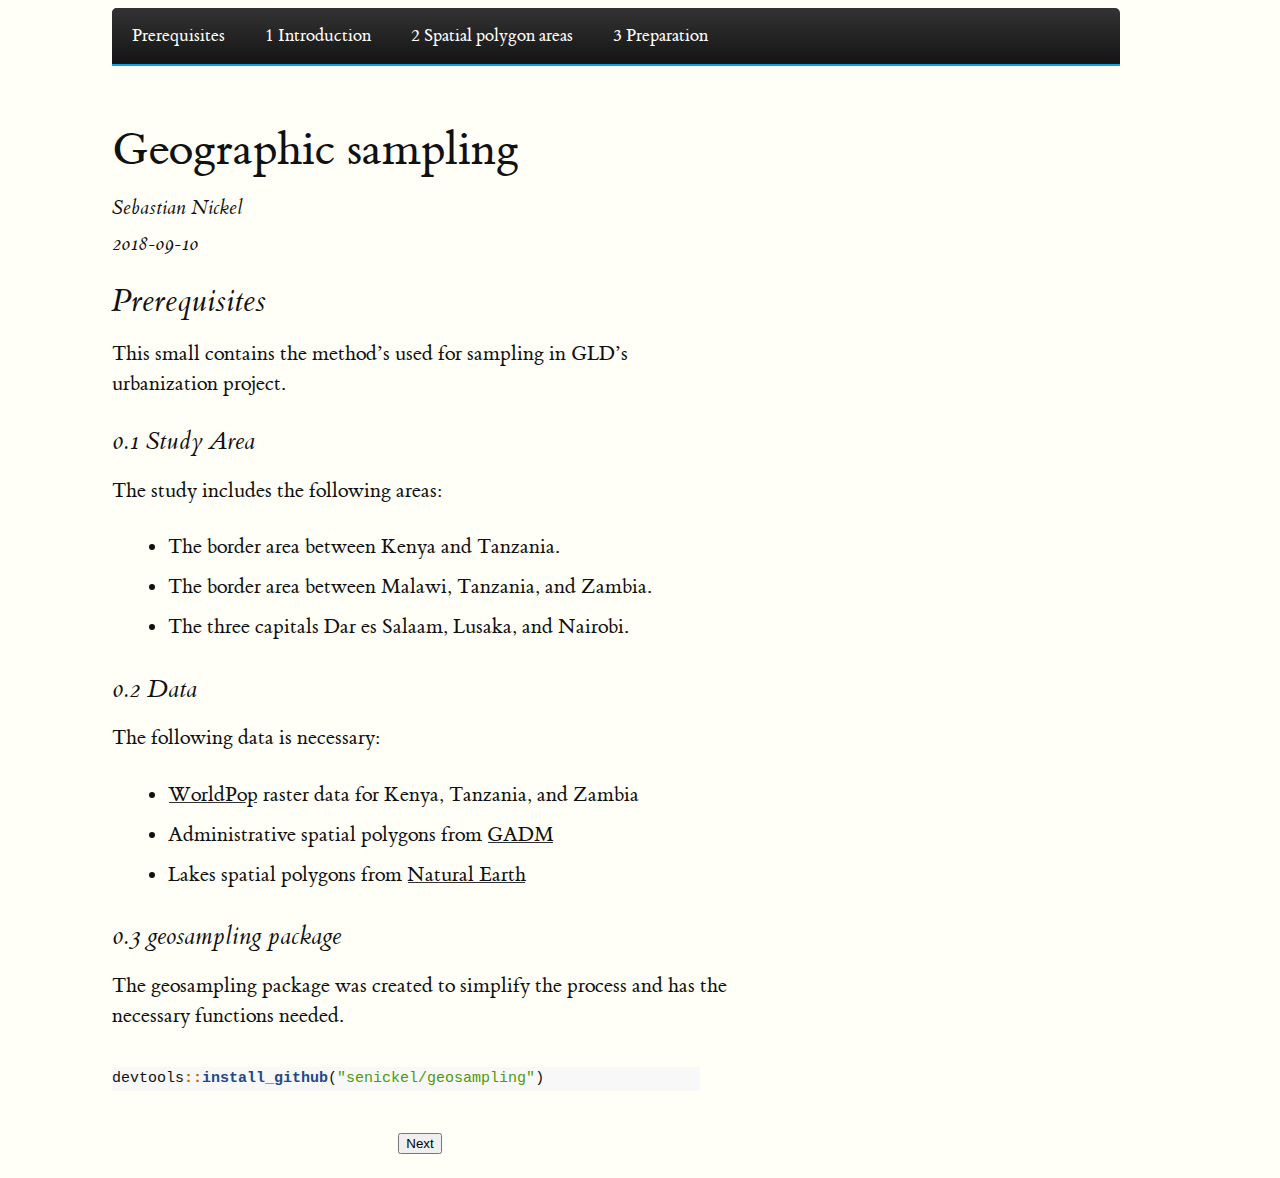
==== commit a83ec413: "add package" ====
--- a/docs/index.html
+++ b/docs/index.html
@@ -94,6 +94,7 @@
 <li class="has-sub"><a href="index.html#prerequisites">Prerequisites</a><ul>
 <li><a href="index.html#study-area"><span class="toc-section-number">0.1</span> Study Area</a></li>
 <li><a href="index.html#data"><span class="toc-section-number">0.2</span> Data</a></li>
+<li><a href="index.html#geosampling-package"><span class="toc-section-number">0.3</span> geosampling package</a></li>
 </ul></li>
 <li><a href="introduction.html#introduction"><span class="toc-section-number">1</span> Introduction</a></li>
 <li class="has-sub"><a href="areas.html#areas"><span class="toc-section-number">2</span> Spatial polygon areas</a><ul>
@@ -136,6 +137,11 @@
 <li>Administrative spatial polygons from <a href="https://gadm.org/">GADM</a></li>
 <li>Lakes spatial polygons from <a href="https://www.naturalearthdata.com/downloads/10m-physical-vectors/10m-rivers-lake-centerlines/">Natural Earth</a></li>
 </ul>
+</div>
+<div id="geosampling-package" class="section level2">
+<h2><span class="header-section-number">0.3</span> geosampling package</h2>
+<p>The geosampling package was created to simplify the process and has the necessary functions needed.</p>
+<div class="sourceCode"><pre class="sourceCode r"><code class="sourceCode r">devtools<span class="op">::</span><span class="kw">install_github</span>(<span class="st">&quot;senickel/geosampling&quot;</span>)</code></pre></div>
 
 </div>
 </div>
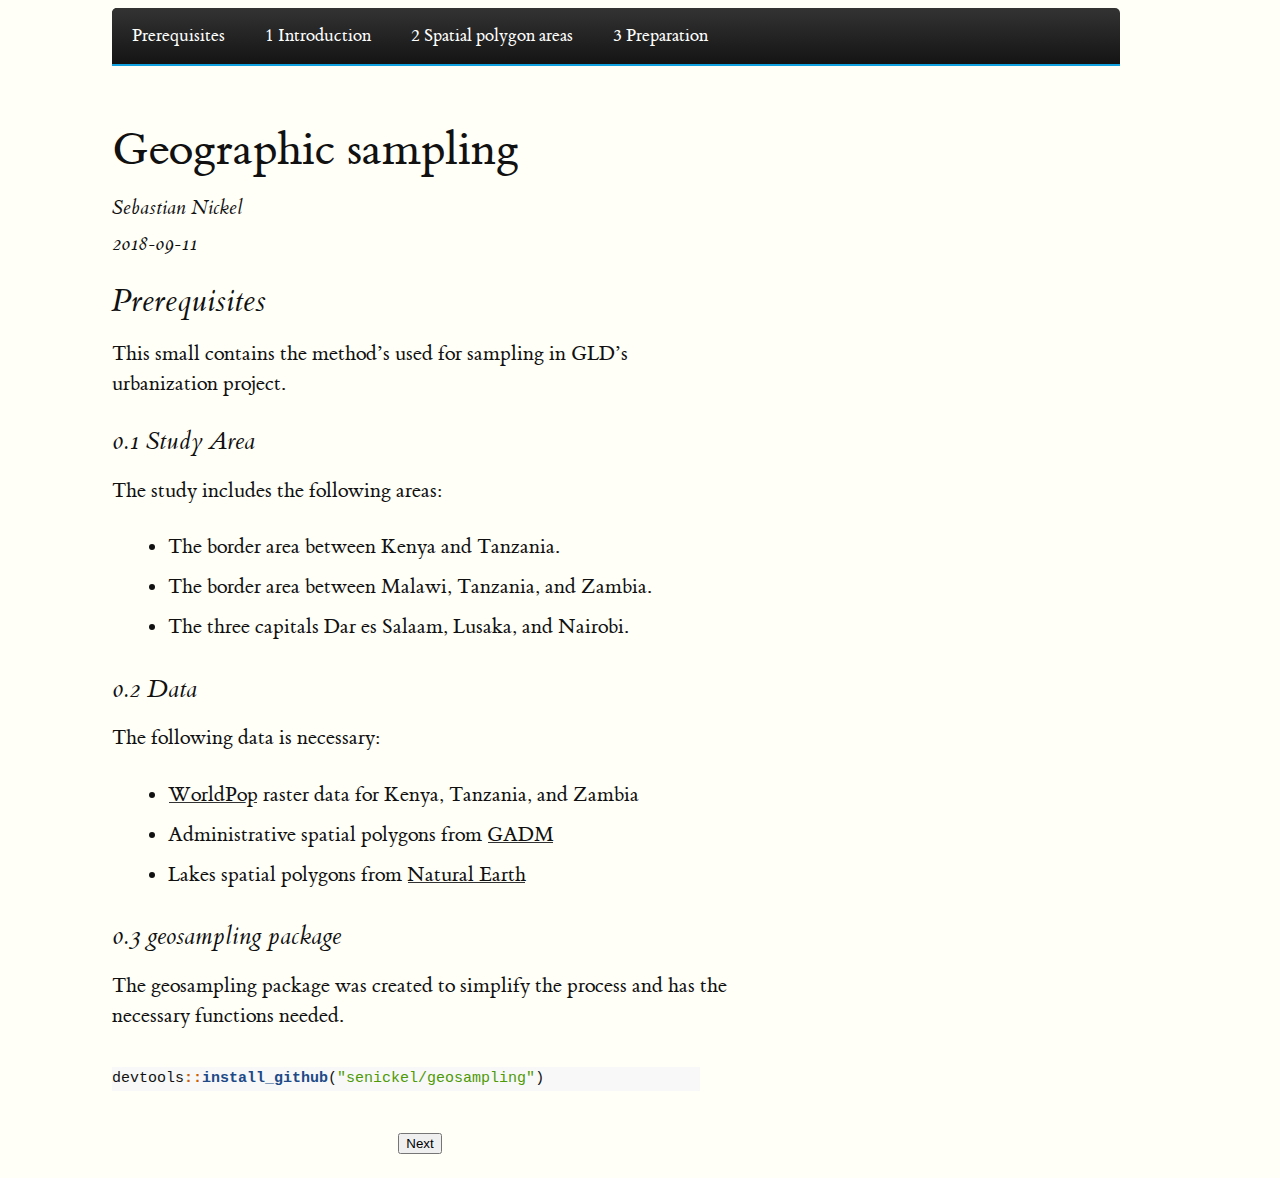
==== commit 00513124: "from scratch" ====
--- a/docs/index.html
+++ b/docs/index.html
@@ -17,7 +17,7 @@
 
 <meta name="author" content="Sebastian Nickel" />
 
-<meta name="date" content="2018-09-10" />
+<meta name="date" content="2018-09-11" />
 
 
 <meta name="description" content="Geographic sampling">
@@ -100,7 +100,11 @@
 <li class="has-sub"><a href="areas.html#areas"><span class="toc-section-number">2</span> Spatial polygon areas</a><ul>
 <li><a href="areas.html#cities"><span class="toc-section-number">2.1</span> Cities</a></li>
 <li><a href="areas.html#kenyan-tanzania-border"><span class="toc-section-number">2.2</span> Kenyan-Tanzania border</a></li>
-<li><a href="areas.html#malawi-tanzania-zambia-border"><span class="toc-section-number">2.3</span> Malawi-Tanzania-Zambia border</a></li>
+<li class="has-sub"><a href="areas.html#malawi-tanzania-zambia-border"><span class="toc-section-number">2.3</span> Malawi-Tanzania-Zambia border</a><ul>
+<li><a href="areas.html#malawi"><span class="toc-section-number">2.3.1</span> Malawi</a></li>
+<li><a href="areas.html#tanzania-southern-border-area"><span class="toc-section-number">2.3.2</span> Tanzania Southern border area</a></li>
+<li><a href="areas.html#zambia"><span class="toc-section-number">2.3.3</span> Zambia</a></li>
+</ul></li>
 </ul></li>
 <li><a href="prep.html#prep"><span class="toc-section-number">3</span> Preparation</a></li>
 </ul>
@@ -112,7 +116,7 @@
 <div id="header">
 <h1 class="title">Geographic sampling</h1>
 <h4 class="author"><em>Sebastian Nickel</em></h4>
-<h4 class="date"><em>2018-09-10</em></h4>
+<h4 class="date"><em>2018-09-11</em></h4>
 </div>
 <div id="prerequisites" class="section level1 unnumbered">
 <h1>Prerequisites</h1>
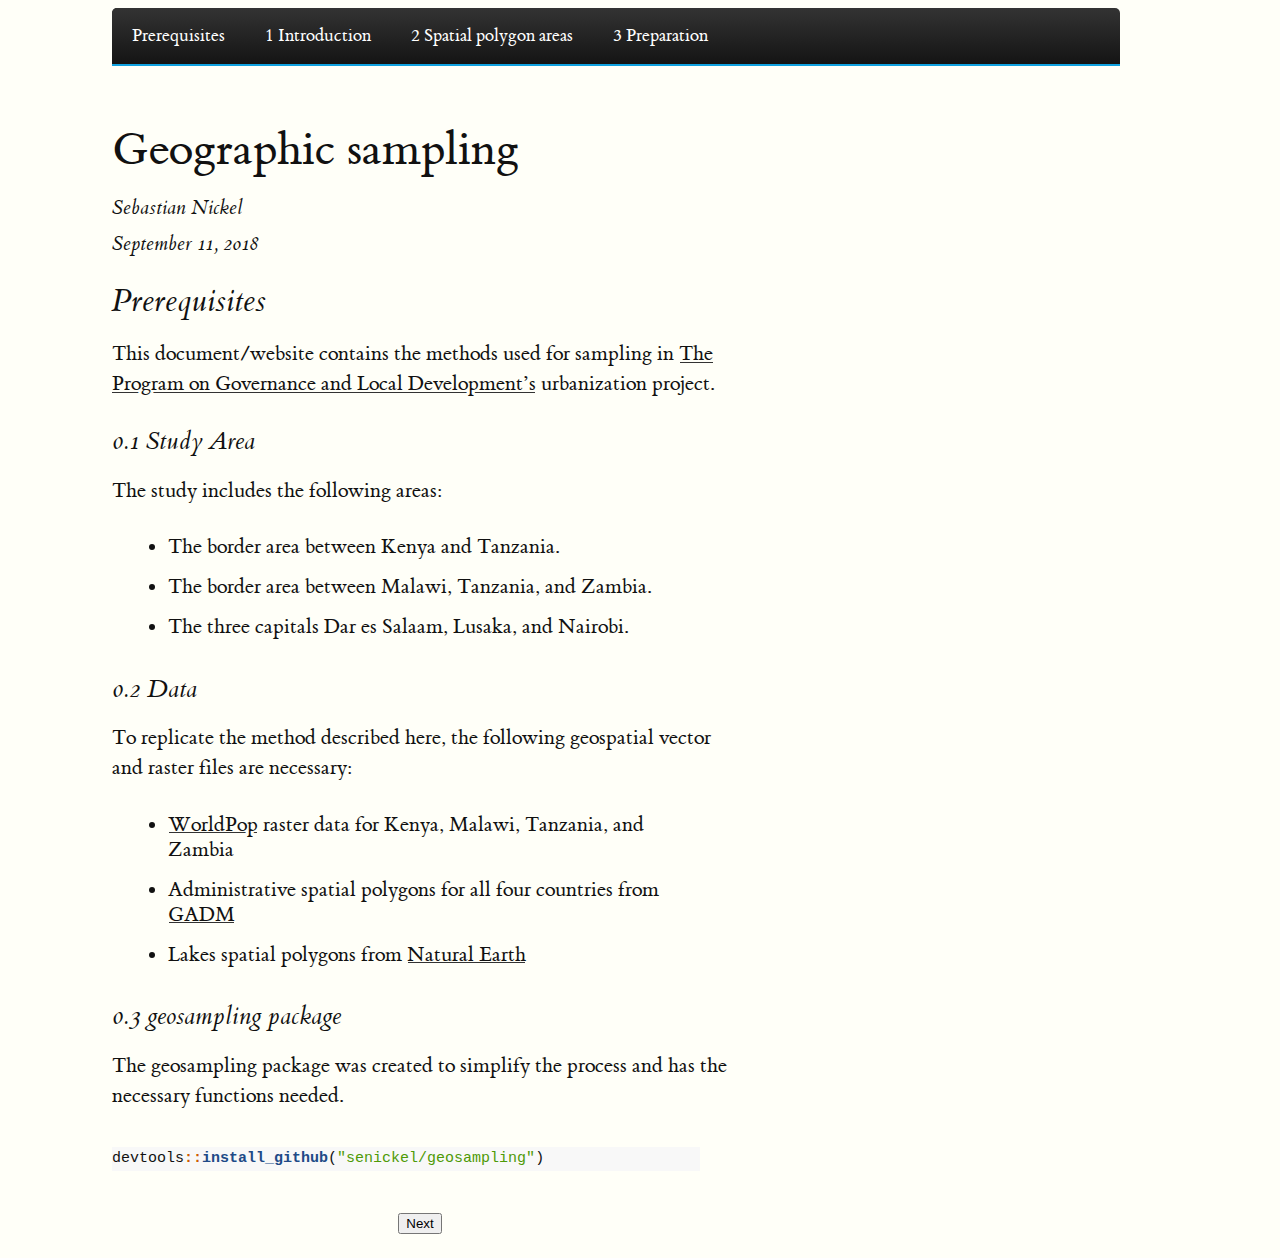
==== commit 7f88f4de: "zambian part" ====
--- a/docs/index.html
+++ b/docs/index.html
@@ -116,11 +116,11 @@
 <div id="header">
 <h1 class="title">Geographic sampling</h1>
 <h4 class="author"><em>Sebastian Nickel</em></h4>
-<h4 class="date"><em>2018-09-11</em></h4>
+<h4 class="date"><em>September 11, 2018</em></h4>
 </div>
 <div id="prerequisites" class="section level1 unnumbered">
 <h1>Prerequisites</h1>
-<p>This small contains the method’s used for sampling in GLD’s urbanization project.</p>
+<p>This document/website contains the methods used for sampling in <a href="http://gld.gu.se">The Program on Governance and Local Development’s</a> urbanization project.</p>
 <div id="study-area" class="section level2">
 <h2><span class="header-section-number">0.1</span> Study Area</h2>
 <p>The study includes the following areas:</p>
@@ -134,11 +134,11 @@
 </div>
 <div id="data" class="section level2">
 <h2><span class="header-section-number">0.2</span> Data</h2>
-<p>The following data is necessary:</p>
+<p>To replicate the method described here, the following geospatial vector and raster files are necessary:</p>
 <ul>
-<li><a href="https://www.worldpop.org.uk/">WorldPop</a> raster data for Kenya, Tanzania, and Zambia<br />
+<li><a href="https://www.worldpop.org.uk/">WorldPop</a> raster data for Kenya, Malawi, Tanzania, and Zambia<br />
 </li>
-<li>Administrative spatial polygons from <a href="https://gadm.org/">GADM</a></li>
+<li>Administrative spatial polygons for all four countries from <a href="https://gadm.org/">GADM</a></li>
 <li>Lakes spatial polygons from <a href="https://www.naturalearthdata.com/downloads/10m-physical-vectors/10m-rivers-lake-centerlines/">Natural Earth</a></li>
 </ul>
 </div>
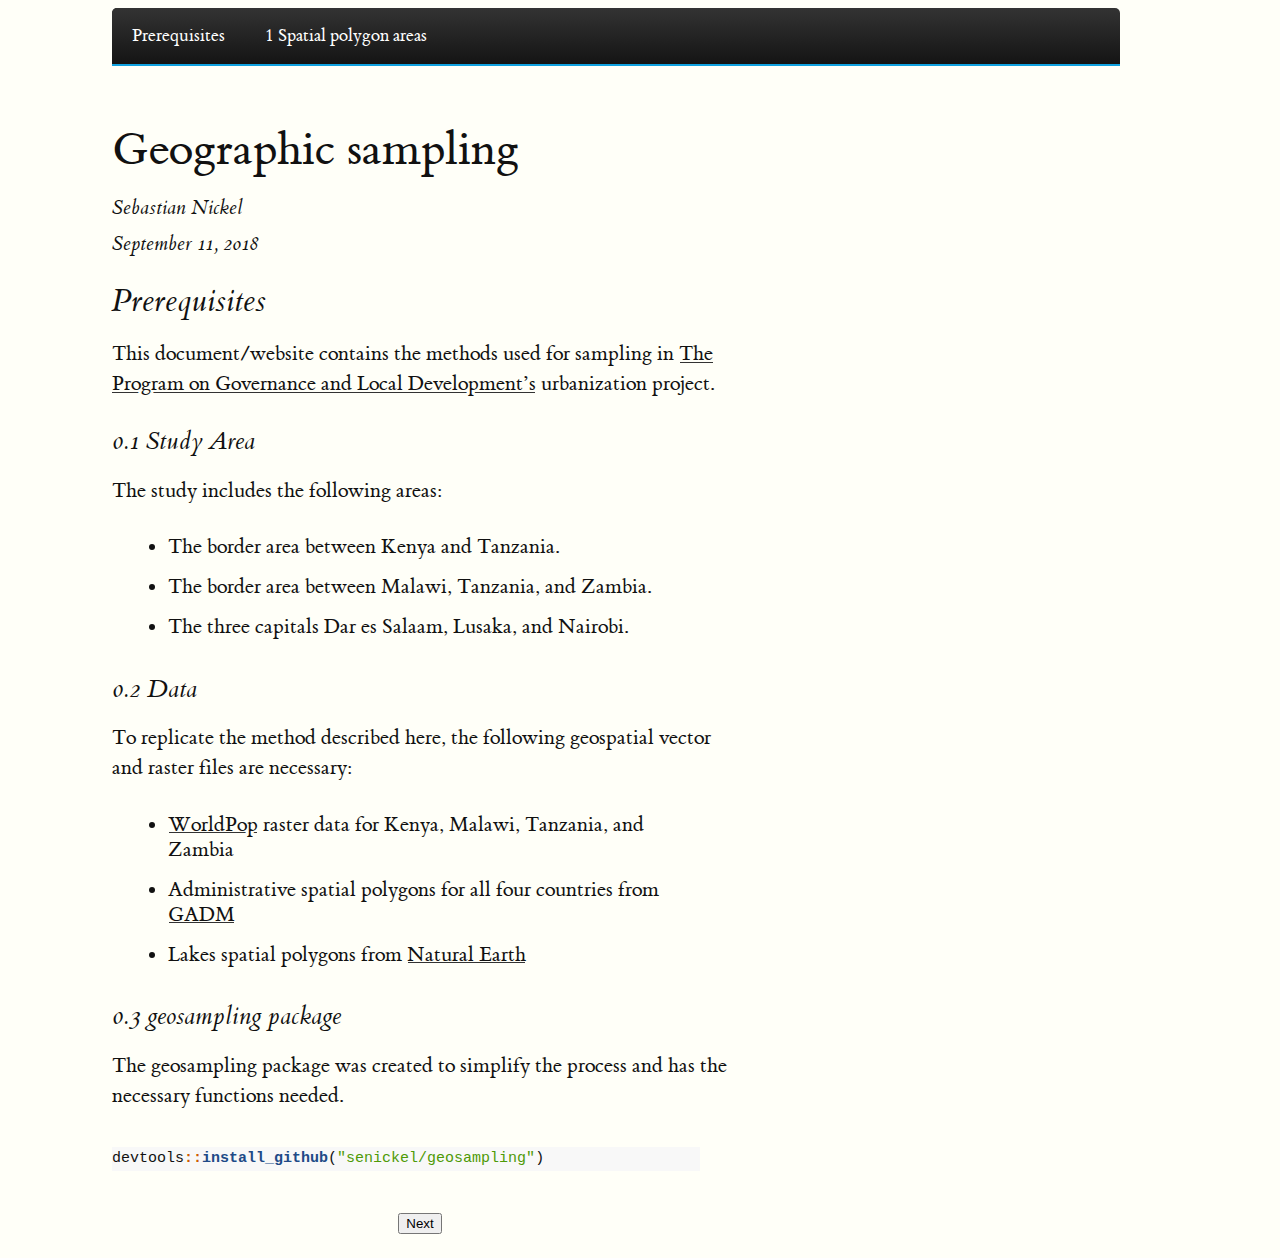
==== commit a5065dc6: "samplingbin done" ====
--- a/docs/index.html
+++ b/docs/index.html
@@ -96,17 +96,16 @@
 <li><a href="index.html#data"><span class="toc-section-number">0.2</span> Data</a></li>
 <li><a href="index.html#geosampling-package"><span class="toc-section-number">0.3</span> geosampling package</a></li>
 </ul></li>
-<li><a href="introduction.html#introduction"><span class="toc-section-number">1</span> Introduction</a></li>
-<li class="has-sub"><a href="areas.html#areas"><span class="toc-section-number">2</span> Spatial polygon areas</a><ul>
-<li><a href="areas.html#cities"><span class="toc-section-number">2.1</span> Cities</a></li>
-<li><a href="areas.html#kenyan-tanzania-border"><span class="toc-section-number">2.2</span> Kenyan-Tanzania border</a></li>
-<li class="has-sub"><a href="areas.html#malawi-tanzania-zambia-border"><span class="toc-section-number">2.3</span> Malawi-Tanzania-Zambia border</a><ul>
-<li><a href="areas.html#malawi"><span class="toc-section-number">2.3.1</span> Malawi</a></li>
-<li><a href="areas.html#tanzania-southern-border-area"><span class="toc-section-number">2.3.2</span> Tanzania Southern border area</a></li>
-<li><a href="areas.html#zambia"><span class="toc-section-number">2.3.3</span> Zambia</a></li>
+<li class="has-sub"><a href="areas.html#areas"><span class="toc-section-number">1</span> Spatial polygon areas</a><ul>
+<li><a href="areas.html#cities"><span class="toc-section-number">1.1</span> Cities</a></li>
+<li><a href="areas.html#kenyan-tanzania-border"><span class="toc-section-number">1.2</span> Kenyan-Tanzania border</a></li>
+<li class="has-sub"><a href="areas.html#malawi-tanzania-zambia-border"><span class="toc-section-number">1.3</span> Malawi-Tanzania-Zambia border</a><ul>
+<li><a href="areas.html#malawi"><span class="toc-section-number">1.3.1</span> Malawi</a></li>
+<li><a href="areas.html#tanzania-southern-border-area"><span class="toc-section-number">1.3.2</span> Tanzania Southern border area</a></li>
+<li><a href="areas.html#zambia"><span class="toc-section-number">1.3.3</span> Zambia</a></li>
 </ul></li>
+<li><a href="areas.html#summarising-sampling-border-areas"><span class="toc-section-number">1.4</span> Summarising: Sampling border areas</a></li>
 </ul></li>
-<li><a href="prep.html#prep"><span class="toc-section-number">3</span> Preparation</a></li>
 </ul>
 </div>
 </div>
@@ -150,7 +149,7 @@
 </div>
 </div>
 <p style="text-align: center;">
-<a href="introduction.html"><button class="btn btn-default">Next</button></a>
+<a href="areas.html"><button class="btn btn-default">Next</button></a>
 </p>
 </div>
 </div>
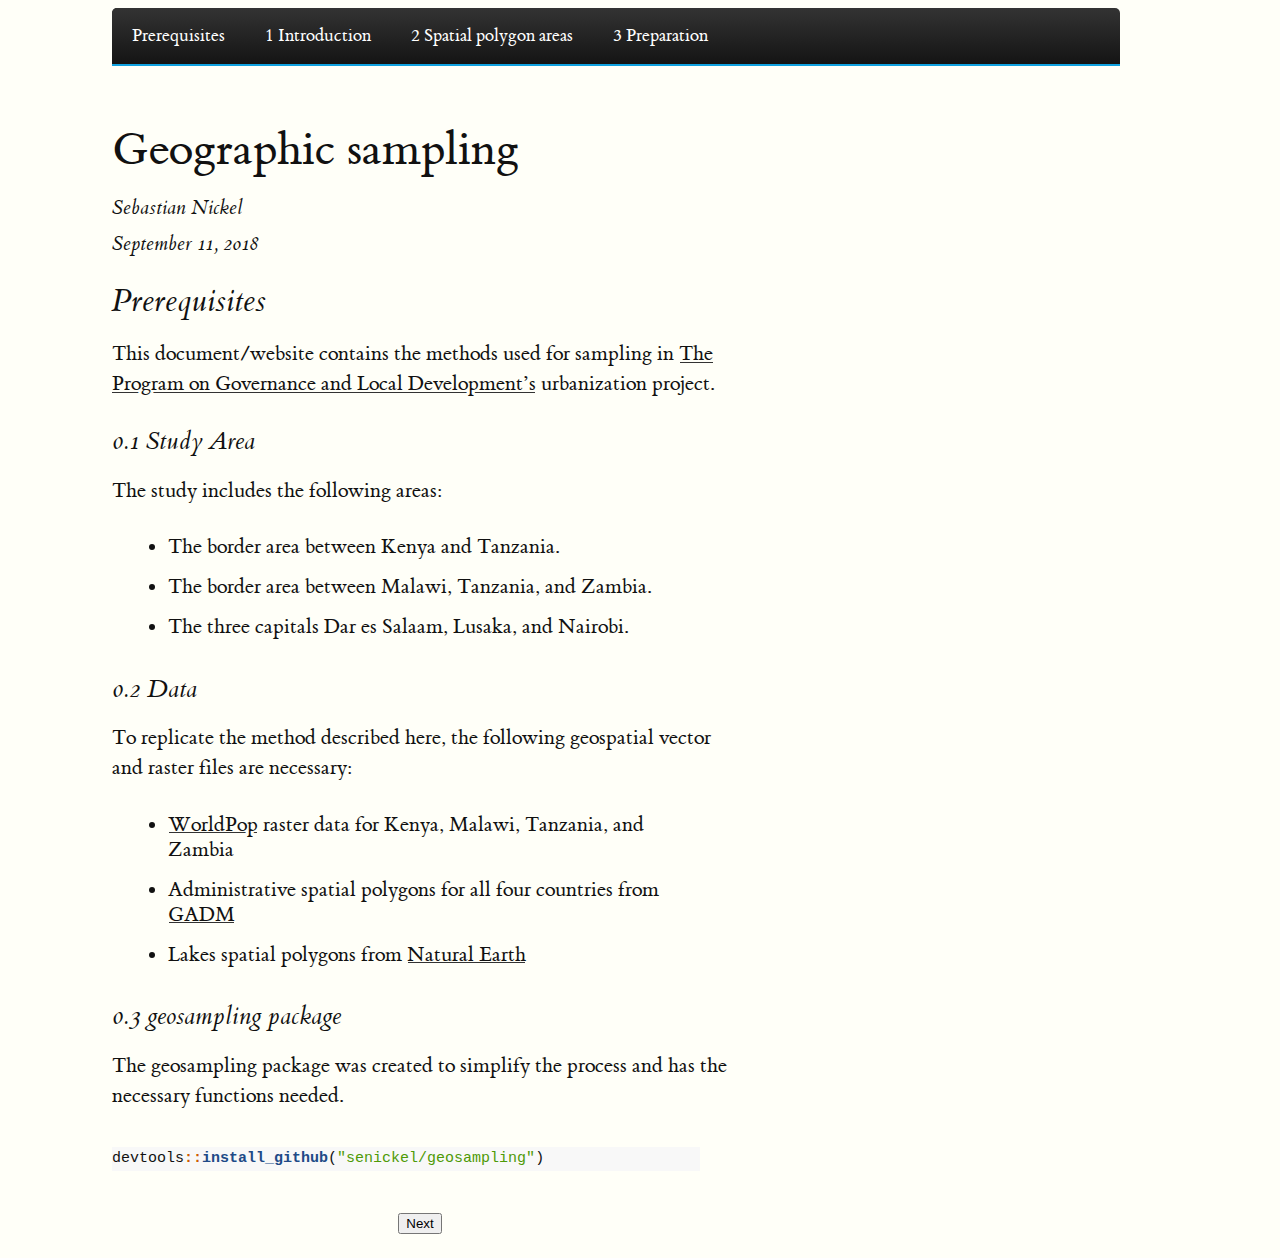
==== commit c32698da: "leaflet repairs" ====
--- a/docs/index.html
+++ b/docs/index.html
@@ -37,6 +37,8 @@
 <script src="libs/Proj4Leaflet-1.0.1/proj4leaflet.js"></script>
 <link href="libs/rstudio_leaflet-1.3.1/rstudio_leaflet.css" rel="stylesheet" />
 <script src="libs/leaflet-binding-2.0.2/leaflet.js"></script>
+<script src="libs/leaflet-providers-1.1.17/leaflet-providers.js"></script>
+<script src="libs/leaflet-providers-plugin-2.0.2/leaflet-providers-plugin.js"></script>
 
 
 <style type="text/css">code{white-space: pre;}</style>
@@ -96,16 +98,18 @@
 <li><a href="index.html#data"><span class="toc-section-number">0.2</span> Data</a></li>
 <li><a href="index.html#geosampling-package"><span class="toc-section-number">0.3</span> geosampling package</a></li>
 </ul></li>
-<li class="has-sub"><a href="areas.html#areas"><span class="toc-section-number">1</span> Spatial polygon areas</a><ul>
-<li><a href="areas.html#cities"><span class="toc-section-number">1.1</span> Cities</a></li>
-<li><a href="areas.html#kenyan-tanzania-border"><span class="toc-section-number">1.2</span> Kenyan-Tanzania border</a></li>
-<li class="has-sub"><a href="areas.html#malawi-tanzania-zambia-border"><span class="toc-section-number">1.3</span> Malawi-Tanzania-Zambia border</a><ul>
-<li><a href="areas.html#malawi"><span class="toc-section-number">1.3.1</span> Malawi</a></li>
-<li><a href="areas.html#tanzania-southern-border-area"><span class="toc-section-number">1.3.2</span> Tanzania Southern border area</a></li>
-<li><a href="areas.html#zambia"><span class="toc-section-number">1.3.3</span> Zambia</a></li>
+<li><a href="introduction.html#introduction"><span class="toc-section-number">1</span> Introduction</a></li>
+<li class="has-sub"><a href="areas.html#areas"><span class="toc-section-number">2</span> Spatial polygon areas</a><ul>
+<li><a href="areas.html#cities"><span class="toc-section-number">2.1</span> Cities</a></li>
+<li><a href="areas.html#kenyan-tanzania-border"><span class="toc-section-number">2.2</span> Kenyan-Tanzania border</a></li>
+<li class="has-sub"><a href="areas.html#malawi-tanzania-zambia-border"><span class="toc-section-number">2.3</span> Malawi-Tanzania-Zambia border</a><ul>
+<li><a href="areas.html#malawi"><span class="toc-section-number">2.3.1</span> Malawi</a></li>
+<li><a href="areas.html#tanzania-southern-border-area"><span class="toc-section-number">2.3.2</span> Tanzania Southern border area</a></li>
+<li><a href="areas.html#zambia"><span class="toc-section-number">2.3.3</span> Zambia</a></li>
 </ul></li>
-<li><a href="areas.html#summarising-sampling-border-areas"><span class="toc-section-number">1.4</span> Summarising: Sampling border areas</a></li>
+<li><a href="areas.html#summarising-sampling-border-areas"><span class="toc-section-number">2.4</span> Summarising: Sampling border areas</a></li>
 </ul></li>
+<li><a href="prep.html#prep"><span class="toc-section-number">3</span> Preparation</a></li>
 </ul>
 </div>
 </div>
@@ -149,7 +153,7 @@
 </div>
 </div>
 <p style="text-align: center;">
-<a href="areas.html"><button class="btn btn-default">Next</button></a>
+<a href="introduction.html"><button class="btn btn-default">Next</button></a>
 </p>
 </div>
 </div>
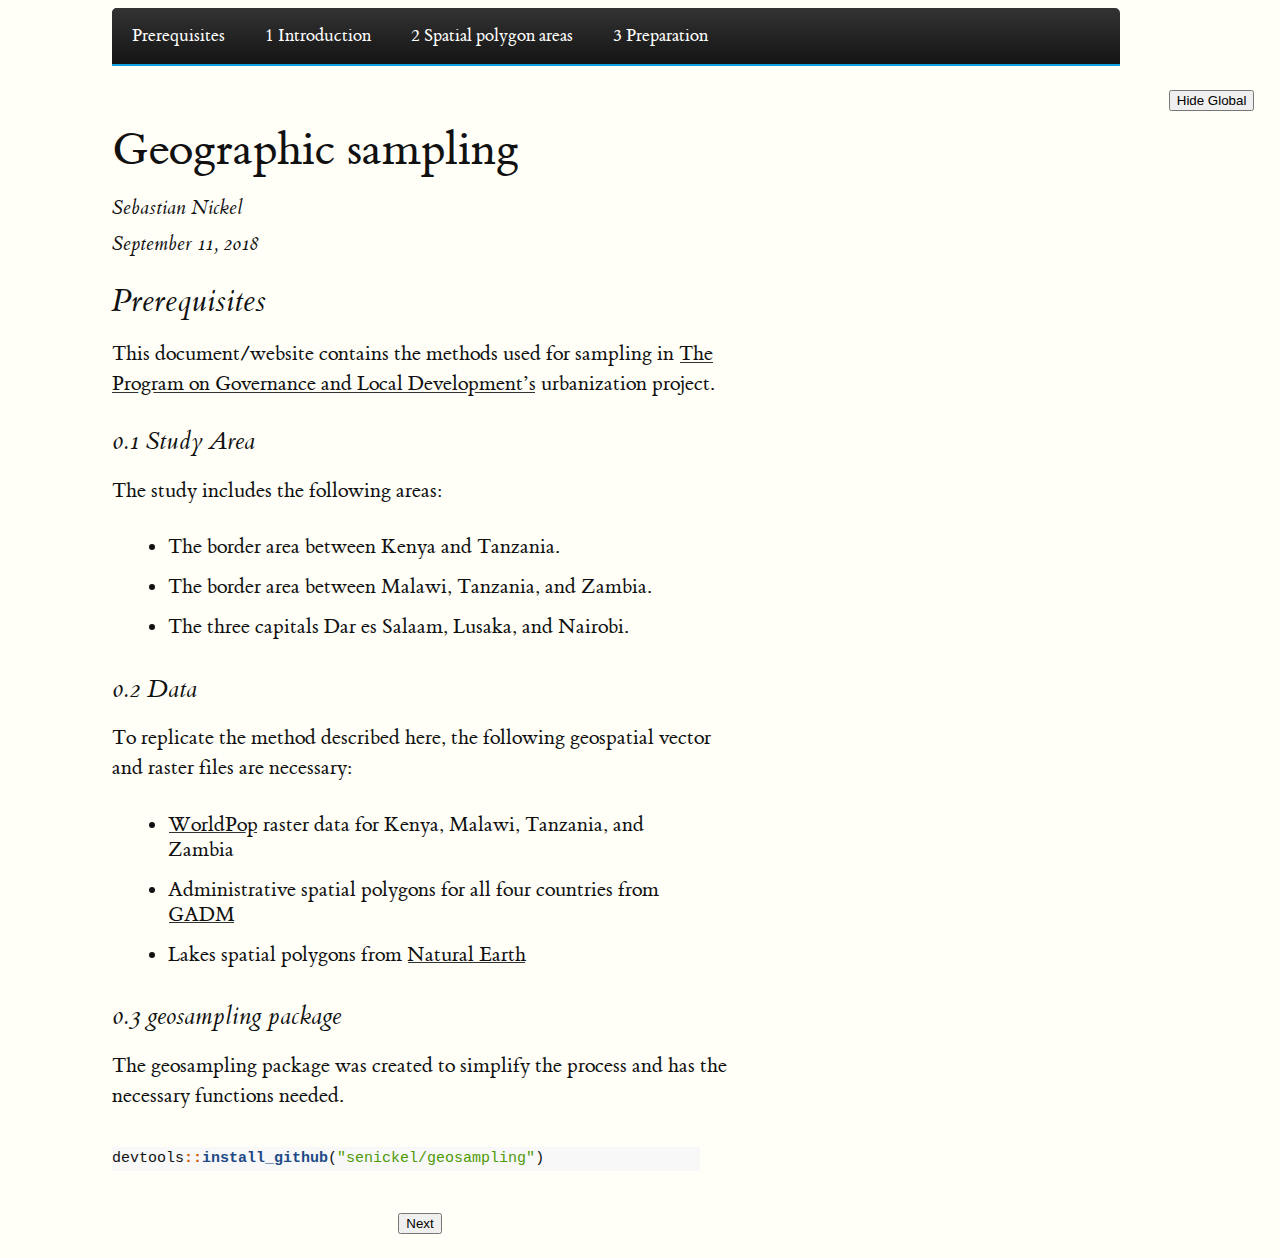
==== commit 2c324cc2: "graphs" ====
--- a/docs/index.html
+++ b/docs/index.html
@@ -39,6 +39,30 @@
 <script src="libs/leaflet-binding-2.0.2/leaflet.js"></script>
 <script src="libs/leaflet-providers-1.1.17/leaflet-providers.js"></script>
 <script src="libs/leaflet-providers-plugin-2.0.2/leaflet-providers-plugin.js"></script>
+<script type="text/javascript">
+
+// toggle visibility of R source blocks in R Markdown output
+function toggle_R() {
+  var x = document.getElementsByClassName('r');
+  if (x.length == 0) return;
+  function toggle_vis(o) {
+    var d = o.style.display;
+    o.style.display = (d == 'block' || d == '') ? 'none':'block';
+  }
+
+  for (i = 0; i < x.length; i++) {
+    var y = x[i];
+    if (y.tagName.toLowerCase() === 'pre') toggle_vis(y);
+  }
+
+    var elem = document.getElementById("myButton1");
+    if (elem.value === "Hide Global") elem.value = "Show Global";
+    else elem.value = "Hide Global";
+}
+
+document.write('<input onclick="toggle_R();" type="button" value="Hide Global" id="myButton1" style="position: absolute; top: 10%; right: 2%; z-index: 200"></input>')
+
+</script>
 
 
 <style type="text/css">code{white-space: pre;}</style>
